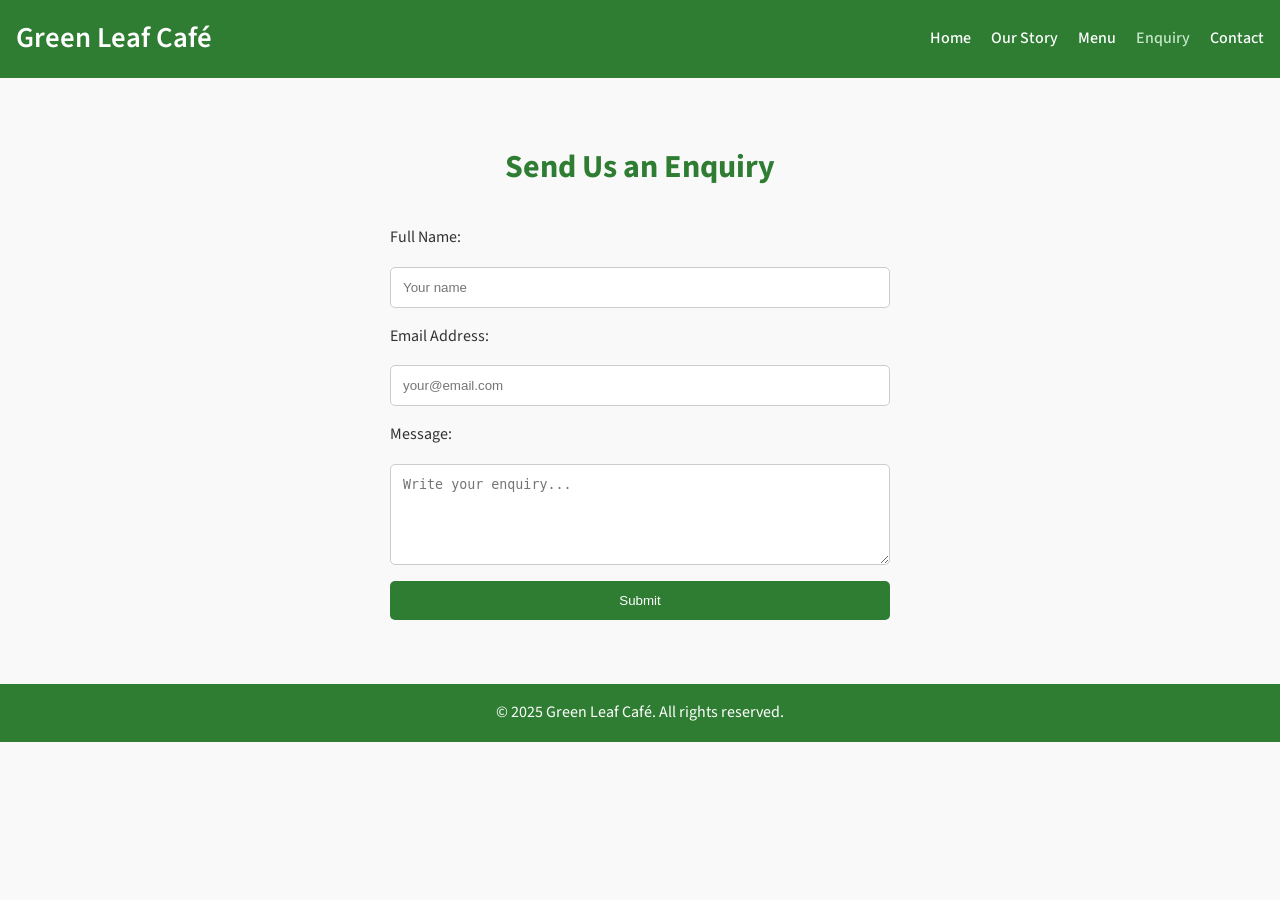
==== enquiry.html @ 17e1c032 "commit" ====
<!DOCTYPE html>
<html lang="en">
<head>
  <meta charset="UTF-8">
  <meta name="viewport" content="width=device-width, initial-scale=1.0">
  <title>Enquiry | Green Leaf Café</title>
  <link rel="stylesheet" href="_css/styles.css">
  <link href="https://fonts.googleapis.com/css2?family=Source+Sans+Pro:wght@400;600&display=swap" rel="stylesheet">
</head>
<body>
  <!-- ===== Header with Navigation ===== -->
  <header class="site-header">
    <nav class="navbar">
      <h1 class="brand">Green Leaf Café</h1>
      <div class="menu-toggle" id="menu-toggle">&#9776;</div>
      <ul class="nav-items" id="nav-items">
        <li><a href="index.html">Home</a></li>
        <li><a href="about.html">Our Story</a></li>
        <li><a href="services.html">Menu</a></li>
        <li><a href="enquiry.html" class="active">Enquiry</a></li>
        <li><a href="contact.html">Contact</a></li>
      </ul>
    </nav>
  </header>

  <!-- ===== Enquiry Form Section ===== -->
  <section class="highlights">
    <h2 class="section-title">Send Us an Enquiry</h2>
    <!-- Simple form -->
    <form class="form-box">
      <label for="name">Full Name:</label>
      <input type="text" id="name" name="name" placeholder="Your name">

      <label for="email">Email Address:</label>
      <input type="email" id="email" name="email" placeholder="your@email.com">

      <label for="message">Message:</label>
      <textarea id="message" name="message" rows="5" placeholder="Write your enquiry..."></textarea>

      <button type="submit" class="btn">Submit</button>
    </form>
  </section>

  <!-- ===== Footer ===== -->
  <footer class="site-footer">
    <p>&copy; 2025 Green Leaf Café. All rights reserved.</p>
  </footer>

  <!-- ===== JavaScript for mobile menu ===== -->
  <script>
    const toggle = document.getElementById('menu-toggle');
    const nav = document.getElementById('nav-items');
    toggle.addEventListener('click', () => {
      nav.classList.toggle('show');
    });
  </script>
</body>
</html>

<!--Code Attribution
  Author: W3schools
  Title: HTML Tutorial
  date published: n.d
  link/URL: https://www.w3schools.com/html/
  Date accessed: 24/09/2025
-->
---- _css/styles.css ----
/* ===== Reset and Base Styles ===== */
* {
  margin: 0;
  padding: 0;
  box-sizing: border-box;
}

body {
  font-family: 'Source Sans Pro', sans-serif;
  line-height: 1.6;
  background-color: #f9f9f9;
  color: #333;
}

/* ===== Header and Navigation ===== */
.site-header {
  background: #2e7d32; /* main café green */
  color: white;
  padding: 1rem;
  position: relative;
}

.navbar {
  display: flex;
  justify-content: space-between;
  align-items: center;
}

.brand {
  font-size: 1.8rem;
  font-weight: 600;
}

.nav-items {
  list-style: none;
  display: flex;
  gap: 1.25rem;
}

.nav-items li a {
  color: white;
  text-decoration: none;
  font-weight: 500;
  transition: color 0.3s;
}

.nav-items li a:hover,
.nav-items li a.active {
  color: #c8e6c9; /* lighter green on hover */
}

.menu-toggle {
  display: none; /* hidden on desktop */
  font-size: 2rem;
  cursor: pointer;
  color: white;
}

/* ===== Hero Section ===== */
.hero {
  display: flex;
  justify-content: space-between;
  align-items: center;
  padding: 4rem 2rem;
  background: #f1f8f5; /* soft greenish background */
  gap: 2rem;
}

.hero-content {
  flex: 1;
  text-align: left;
}

.hero-content h2 {
  font-size: 2.5rem;
  margin-bottom: 1rem;
  color: #2e7d32;
}

.hero-content p {
  font-size: 1.2rem;
  margin-bottom: 2rem;
}

.hero-image {
  flex: 1;
  text-align: right;
}

.hero-image img {
  max-width: 100%;
  border-radius: 10px;
  transition: transform 0.3s ease, box-shadow 0.3s ease;
  box-shadow: 0 4px 12px rgba(0, 0, 0, 0.344);
}

.hero-image:hover img {
    transform: scale(1.05);
}

/* Stack hero on mobile */
@media (max-width: 768px) {
  .hero {
    flex-direction: column;
    text-align: center;
  }
  .hero-content {
    text-align: center;
  }
  .hero-image {
    text-align: center;
  }
}

/* ===== Buttons ===== */
.btn {
  background: #2e7d32;
  color: white;
  padding: 0.75rem 1.5rem;
  text-decoration: none;
  border-radius: 5px;
  transition: background 0.3s;
}

.btn:hover {
  background: #1b5e20;
}

/* ===== Sections and Highlights ===== */
.section-title {
  text-align: center;
  margin: 2rem 0;
  font-size: 2rem;
  color: #2e7d32;
}

.highlights {
  padding: 2rem 1rem;
  text-align: center;
}

.highlights p {
  max-width: 700px;
  margin: 1rem auto;
}

.highlights img {
  margin-top: 1rem;
  max-width: 80%;
  border-radius: 8px;
  box-shadow: 0 3px 8px rgba(0,0,0,0.1);
}

/* ===== Cards (Menu / Favorites / Contact Info) ===== */
.cards {
  display: grid;
  grid-template-columns: repeat(auto-fit, minmax(220px, 1fr));
  gap: 1.5rem;
  margin-top: 2rem;
}

.menu-card {
  background: white;
  border-radius: 8px;
  padding: 1rem;
  transition: transform 0.3s ease, box-shadow 0.3s ease;
  box-shadow: 0 2px 6px rgba(0,0,0,0.1);
}

.menu-card img {
  max-width: 100%;
  border-radius: 5px;
  margin-bottom: 1rem;
  transition: transform 0.3s ease, box-shadow 0.3s ease;
  box-shadow: 0 2px 6px rgba(0,0,0,0.1);
}

.menu-card:hover {
    transform: translateY(-5px);
    box-shadow: 0 5px 15px rgba(0, 0, 0, 0.2);
    background-color: #ebfded;
}

.menu-card:hover img {
    transform: scale(1.05);
}

/* ===== Forms ===== */
.form-box {
  max-width: 500px;
  margin: 0 auto;
  text-align: left;
  display: flex;
  flex-direction: column;
  gap: 1rem;
}

.form-box input,
.form-box textarea {
  padding: 0.75rem;
  border: 1px solid #ccc;
  border-radius: 5px;
}

.form-box button {
  background: #2e7d32;
  color: white;
  border: none;
  padding: 0.75rem;
  border-radius: 5px;
  cursor: pointer;
}

.form-box button:hover {
  background: #1b5e20;
}

/* ===== Footer ===== */
.site-footer {
  text-align: center;
  padding: 1rem;
  background: #2e7d32;
  color: white;
  margin-top: 2rem;
}

/* ===== Responsive Navigation (Mobile) ===== */
@media (max-width: 768px) {
  .nav-items {
    display: none;
    flex-direction: column;
    background: #388e3c;
    position: absolute;
    top: 60px;
    right: 0;
    width: 200px;
    border-radius: 5px;
    padding: 1rem;
  }

  .nav-items.show {
    display: flex;
  }

  .menu-toggle {
    display: block; /* show hamburger on small screens */
  }
}

/*Code Attribution
  Author: W3schools
  Title: CSS Tutorial
  date published: n.d
  link/URL: https://www.w3schools.com/Css/
  Date accessed: 24/09/2025
*/
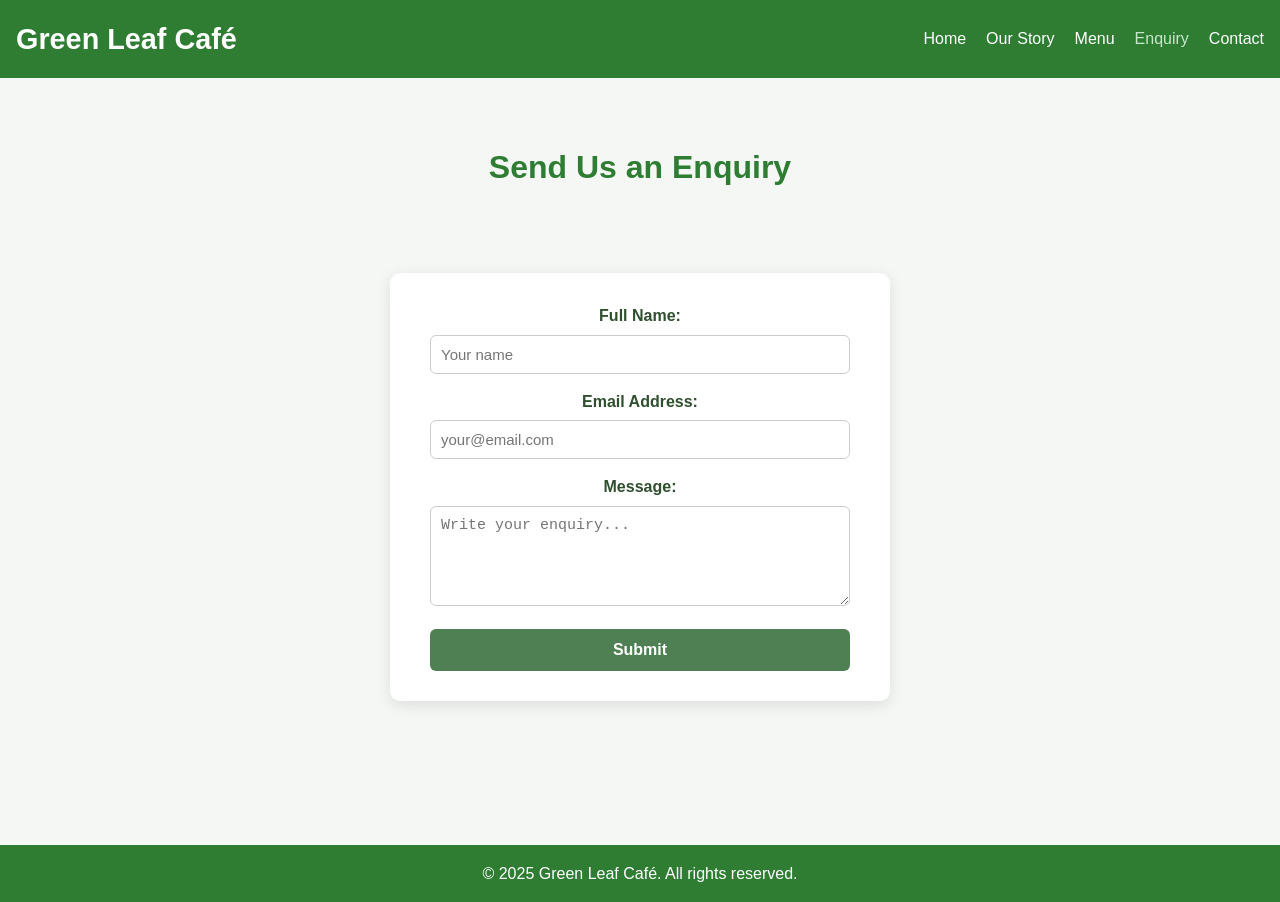
==== commit 6176a72f: "commit" ====
--- a/enquiry.html
+++ b/enquiry.html
@@ -27,18 +27,24 @@
   <section class="highlights">
     <h2 class="section-title">Send Us an Enquiry</h2>
     <!-- Simple form -->
-    <form class="form-box">
-      <label for="name">Full Name:</label>
-      <input type="text" id="name" name="name" placeholder="Your name">
+    <form id="enquiryForm">
+  <label>Full Name:</label>
+  <input type="text" name="fullname" placeholder="Your name">
 
-      <label for="email">Email Address:</label>
-      <input type="email" id="email" name="email" placeholder="your@email.com">
+  <label>Email Address:</label>
+  <input type="email" name="email" placeholder="your@email.com">
 
-      <label for="message">Message:</label>
-      <textarea id="message" name="message" rows="5" placeholder="Write your enquiry..."></textarea>
+  <label>Message:</label>
+  <textarea name="message" placeholder="Write your enquiry..."></textarea>
 
-      <button type="submit" class="btn">Submit</button>
-    </form>
+  <button type="submit">Submit</button>
+
+  <!-- Message display area -->
+  <div id="messageBox"></div>
+</form>
+
+<script src="enquiry.js"></script>
+
   </section>
 
   <!-- ===== Footer ===== -->
@@ -57,6 +63,8 @@
 </body>
 </html>
 
+<script src="_js-assets/script.js"></script>
+
 <!--Code Attribution
   Author: W3schools
   Title: HTML Tutorial
--- a/_css/styles.css
+++ b/_css/styles.css
@@ -186,34 +186,109 @@
 }
 
 /* ===== Forms ===== */
-.form-box {
+/* General page layout */
+body {
+  font-family: "Poppins", Arial, sans-serif;
+  background-color: #f4f7f4;
+  color: #333;
+  margin: 0;
+  padding: 0;
+}
+
+/* Centered form container */
+form {
   max-width: 500px;
-  margin: 0 auto;
-  text-align: left;
-  display: flex;
-  flex-direction: column;
-  gap: 1rem;
-}
-
-.form-box input,
-.form-box textarea {
-  padding: 0.75rem;
+  margin: 80px auto;
+  background-color: #ffffff;
+  padding: 30px 40px;
+  border-radius: 10px;
+  box-shadow: 0 4px 15px rgba(0, 0, 0, 0.1);
+}
+
+/* Title styling */
+form h2 {
+  text-align: center;
+  color: #2f4f2f;
+  margin-bottom: 20px;
+}
+
+/* Labels */
+form label {
+  display: block;
+  margin-bottom: 6px;
+  font-weight: 600;
+  color: #2f4f2f;
+}
+
+/* Input fields */
+form input[type="text"],
+form input[type="email"],
+form textarea {
+  width: 100%;
+  padding: 10px;
   border: 1px solid #ccc;
-  border-radius: 5px;
-}
-
-.form-box button {
-  background: #2e7d32;
+  border-radius: 6px;
+  margin-bottom: 15px;
+  font-size: 15px;
+  box-sizing: border-box;
+}
+
+/* Textarea resizing */
+form textarea {
+  resize: vertical;
+  min-height: 100px;
+}
+
+/* Submit button */
+form button {
+  width: 100%;
+  padding: 12px;
+  background-color: #4e8053;
   color: white;
   border: none;
-  padding: 0.75rem;
-  border-radius: 5px;
+  border-radius: 6px;
+  font-size: 16px;
+  font-weight: 600;
   cursor: pointer;
-}
-
-.form-box button:hover {
-  background: #1b5e20;
-}
+  transition: background-color 0.3s;
+}
+
+form button:hover {
+  background-color: #3b6440;
+}
+
+/* Message box styles */
+#messageBox {
+  margin-top: 15px;
+  padding: 10px;
+  border-radius: 6px;
+  text-align: center;
+  font-weight: 500;
+  display: none; /* Hidden by default */
+}
+
+#messageBox.success {
+  display: block;
+  background-color: #d4edda;
+  color: #155724;
+  border: 1px solid #c3e6cb;
+}
+
+#messageBox.error {
+  display: block;
+  background-color: #f8d7da;
+  color: #721c24;
+  border: 1px solid #f5c6cb;
+}
+
+/* Responsive layout */
+@media (max-width: 600px) {
+  form {
+    margin: 40px 20px;
+    padding: 25px;
+  }
+}
+
 
 /* ===== Footer ===== */
 .site-footer {
@@ -247,6 +322,59 @@
   }
 }
 
+#location {
+  text-align: center;
+  margin: 40px auto;
+  max-width: 800px;
+  padding: 20px;
+}
+
+#location h2 {
+  color: #2f4f2f;
+  margin-bottom: 10px;
+}
+
+#location p {
+  color: #555;
+  margin-bottom: 20px;
+}
+
+.map-container {
+  position: relative;
+  overflow: hidden;
+  border-radius: 10px;
+  box-shadow: 0 4px 10px rgba(0, 0, 0, 0.1);
+}
+
+.map-container iframe {
+  width: 100%;
+  height: 400px;
+  border: 0;
+}
+
+/* ===== Filter/Search Bar ===== */
+.filter-container {
+  text-align: center;
+  margin-bottom: 1.5rem;
+}
+
+#menuFilter {
+  width: 80%;
+  max-width: 400px;
+  padding: 0.6rem 1rem;
+  font-size: 1rem;
+  border: 2px solid #2e7d32;
+  border-radius: 8px;
+  outline: none;
+  transition: all 0.3s ease;
+}
+
+#menuFilter:focus {
+  border-color: #66bb6a;
+  box-shadow: 0 0 5px rgba(46, 125, 50, 0.5);
+}
+
+
 /*Code Attribution
   Author: W3schools
   Title: CSS Tutorial
